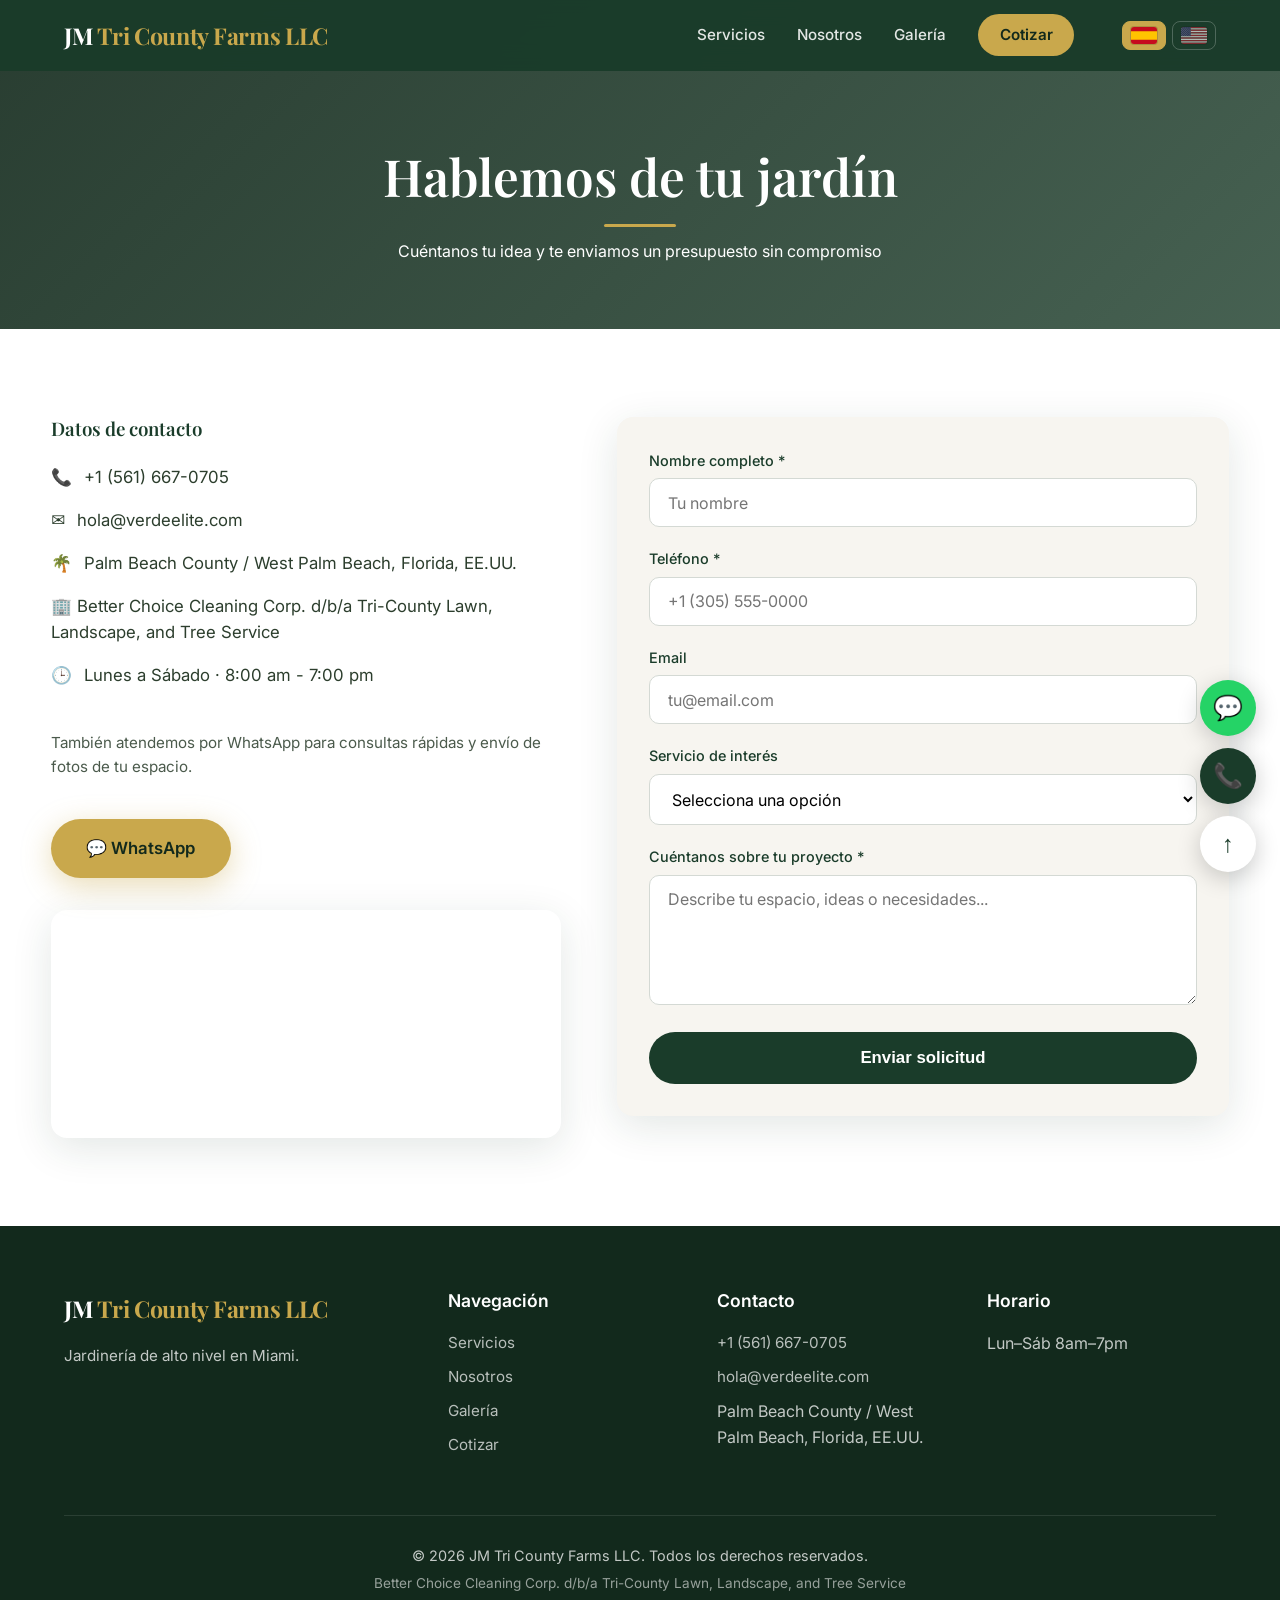
==== cotizar.html @ 2dfb14b4 "Comienzo" ====
<!DOCTYPE html>
<html lang="es">
<head>
  <meta charset="UTF-8">
  <meta name="viewport" content="width=device-width, initial-scale=1.0">
  <meta name="description" content="Solicita una cotización gratuita de jardinería en Miami con JM Tri County Farms LLC. Sin compromiso." data-i18n-content="desc.cotizar">
  <meta name="theme-color" content="#1a3c2a">
  <title data-i18n="title.cotizar">Cotizar | JM Tri County Farms LLC</title>
  <link rel="preconnect" href="https://fonts.googleapis.com">
  <link href="https://fonts.googleapis.com/css2?family=Playfair+Display:wght@500;600;700&family=Inter:wght@300;400;500;600&display=swap" rel="stylesheet">
  <link rel="stylesheet" href="css/main.css">
  <link rel="stylesheet" href="css/cotizar.css">
  <link rel="stylesheet" href="css/install.css">
  <link rel="manifest" href="manifest.json">
  <link rel="icon" href="icons/favicon.ico">
</head>
<body>
  <header>
    <a href="index.html" class="logo">JM <span>Tri County Farms LLC</span></a>
    <nav class="nav-desktop">
      <a href="servicios.html" data-i18n="nav.servicios">Servicios</a>
      <a href="nosotros.html" data-i18n="nav.nosotros">Nosotros</a>
      <a href="galeria.html" data-i18n="nav.galeria">Galería</a>
      <a href="cotizar.html" class="btn-nav active" data-i18n="nav.cotizar">Cotizar</a>
      <div class="lang-switcher">
        <button type="button" class="lang-btn active" data-lang="es" aria-pressed="true" aria-label="Español" title="Español"><img src="images/flags/es.svg" alt="" width="26" height="17"></button>
        <button type="button" class="lang-btn" data-lang="en" aria-pressed="false" aria-label="English" title="English"><img src="images/flags/us.svg" alt="" width="26" height="17"></button>
      </div>
    </nav>
    <button class="menu-toggle" aria-label="Menú" data-i18n-aria="ar.menu"><span></span><span></span><span></span></button>
  </header>
  <nav class="nav-mobile">
    <a href="servicios.html" data-i18n="nav.servicios">Servicios</a>
    <a href="nosotros.html" data-i18n="nav.nosotros">Nosotros</a>
    <a href="galeria.html" data-i18n="nav.galeria">Galería</a>
    <a href="cotizar.html" data-i18n="nav.cotizar">Cotizar</a>
    <div class="lang-switcher">
      <button type="button" class="lang-btn active" data-lang="es" aria-pressed="true" aria-label="Español" title="Español"><img src="images/flags/es.svg" alt="" width="26" height="17"></button>
      <button type="button" class="lang-btn" data-lang="en" aria-pressed="false" aria-label="English" title="English"><img src="images/flags/us.svg" alt="" width="26" height="17"></button>
    </div>
  </nav>
  <div class="overlay"></div>

  <section class="page-hero cotizar-hero">
    <div class="container">
      <h1 class="reveal" data-i18n="contacto.title">Hablemos de tu jardín</h1>
      <p class="reveal reveal-delay-1" data-i18n="contacto.subtitle">Cuéntanos tu idea y te enviamos un presupuesto sin compromiso</p>
    </div>
  </section>

  <section class="bg-white">
    <div class="container">
      <div class="contacto-grid">
        <div class="info-contacto reveal">
          <h3 style="margin-bottom:1.5rem;color:var(--forest)" data-i18n="contact.info">Datos de contacto</h3>
          <p>📞 <a href="tel:+15616670705">+1 (561) 667-0705</a></p>
          <p>✉️ <a href="mailto:hola@verdeelite.com">hola@verdeelite.com</a></p>
          <p>🌴 <span data-i18n="footer.area">Palm Beach County / West Palm Beach, Florida, EE.UU.</span></p>
          <p>🏢 Better Choice Cleaning Corp. d/b/a Tri-County Lawn, Landscape, and Tree Service</p>
          <p>🕒 <span data-i18n="contact.hours">Lunes a Sábado · 8:00 am - 7:00 pm</span></p>
          <br>
          <p style="opacity:0.85;font-size:0.95rem" data-i18n="contact.wa">También atendemos por WhatsApp para consultas rápidas y envío de fotos de tu espacio.</p>
          <a href="https://wa.me/15616670705" data-i18n-wa="wa.msg" class="btn-primary" style="margin-top:1.5rem;display:inline-flex" target="_blank" rel="noopener">💬 WhatsApp</a>
          <div style="margin-top:2rem;border-radius:var(--radius);overflow:hidden;box-shadow:var(--shadow)">
            <iframe title="Ubicación JM Tri County Farms LLC" data-i18n-title="ti.map" src="https://maps.google.com/maps?q=West+Palm+Beach,+FL&output=embed" width="100%" height="220" style="border:0" loading="lazy" allowfullscreen></iframe>
          </div>
        </div>
        <form id="cotizar-form" class="reveal reveal-delay-2">
          <div class="form-group">
            <label for="nombre" data-i18n="form.name">Nombre completo *</label>
            <input type="text" id="nombre" name="nombre" required placeholder="Tu nombre" data-i18n-placeholder="ph.name">
          </div>
          <div class="form-group">
            <label for="telefono" data-i18n="form.phone">Teléfono *</label>
            <input type="tel" id="telefono" name="telefono" required placeholder="+1 (305) 555-0000">
          </div>
          <div class="form-group">
            <label for="email">Email</label>
            <input type="email" id="email" name="email" placeholder="tu@email.com" data-i18n-placeholder="ph.email">
          </div>
          <div class="form-group">
            <label for="servicio" data-i18n="form.service">Servicio de interés</label>
            <select id="servicio" name="servicio">
              <option value="" data-i18n="opt.select">Selecciona una opción</option>
              <option value="diseno">Diseño de Jardines</option>
              <option value="mantenimiento">Mantenimiento</option>
              <option value="poda">Poda y Tala</option>
              <option value="riego">Sistemas de Riego</option>
              <option value="hardscape" data-i18n="opt.hardscape">Hardscape & Paisajismo</option>
              <option value="tropical" data-i18n="opt.tropical">Jardines Tropicales</option>
              <option value="otro" data-i18n="opt.other">Otro</option>
            </select>
          </div>
          <div class="form-group">
            <label for="mensaje" data-i18n="form.msg">Cuéntanos sobre tu proyecto *</label>
            <textarea id="mensaje" name="mensaje" required placeholder="Describe tu espacio, ideas o necesidades..." data-i18n-placeholder="ph.msg"></textarea>
          </div>
          <button type="submit" class="btn-submit" data-i18n="form.submit">Enviar solicitud</button>
        </form>
      </div>
    </div>
  </section>

    <footer>
    <div class="footer-grid">
      <div class="footer-brand">
        <a href="index.html" class="logo">JM <span>Tri County Farms LLC</span></a>
        <p data-i18n="footer.tagline.short">Jardinería de alto nivel en Miami.</p>
      </div>
      <div class="footer-col">
        <h4 data-i18n="footer.nav">Navegación</h4>
        <a href="servicios.html" data-i18n="nav.servicios">Servicios</a>
        <a href="nosotros.html" data-i18n="nav.nosotros">Nosotros</a>
        <a href="galeria.html" data-i18n="nav.galeria">Galería</a>
        <a href="cotizar.html" data-i18n="nav.cotizar">Cotizar</a>
      </div>
      <div class="footer-col">
        <h4 data-i18n="footer.contact">Contacto</h4>
        <a href="tel:+15616670705">+1 (561) 667-0705</a>
        <a href="mailto:hola@verdeelite.com">hola@verdeelite.com</a>
        <p class="footer-area" data-i18n="footer.area">Palm Beach County / West Palm Beach, Florida, EE.UU.</p>
      </div>
      <div class="footer-col">
        <h4 data-i18n="footer.hours">Horario</h4>
        <p data-i18n="footer.hours.short">Lun–Sáb 8am–7pm</p>
      </div>
    </div>
    <div class="footer-bottom"><p data-i18n="footer.rights">© 2026 JM Tri County Farms LLC. Todos los derechos reservados.</p><p class="footer-company">Better Choice Cleaning Corp. d/b/a Tri-County Lawn, Landscape, and Tree Service</p></div>
  </footer>

  <div class="floating-btns">
    <button class="float-btn float-install" aria-label="Instalar aplicación" data-i18n-aria="ar.install">📲 <span data-i18n="install">Instalar App</span></button>
    <a href="https://wa.me/15616670705" class="float-btn float-whatsapp" target="_blank" rel="noopener">💬</a>
    <a href="tel:+15616670705" class="float-btn float-call">📞</a>
    <button class="float-btn float-top" aria-label="Volver arriba" data-i18n-aria="ar.top">↑</button>
  </div>

  <script src="js/data.js"></script>
  <script src="js/i18n.js"></script>
  <script src="js/main.js"></script>
  <script src="js/install.js"></script>
  <script src="js/cotizar.js"></script>
  <script>if('serviceWorker' in navigator)navigator.serviceWorker.register('/sw.js').catch(()=>{});</script>
</body>
</html>
---- css/main.css ----
/* ========================================
   JM TRI COUNTY FARMS LLC - Main Stylesheet
   Modern, elegant, dynamic gardening site
   ======================================== */

:root {
  --forest: #1a3c2a;
  --forest-dark: #12291c;
  --sage: #8fbc8f;
  --sage-light: #b8d4b8;
  --cream: #f7f5f0;
  --gold: #c9a84c;
  --gold-light: #e0c878;
  --white: #ffffff;
  --text: #2c3e2d;
  --text-muted: #5a6b5b;
  --shadow: 0 10px 40px rgba(26, 60, 42, 0.12);
  --shadow-lg: 0 20px 60px rgba(26, 60, 42, 0.18);
  --radius: 16px;
  --radius-sm: 10px;
  --transition: all 0.4s cubic-bezier(0.25, 0.46, 0.45, 0.94);
  --transition-fast: all 0.25s ease;
}

*, *::before, *::after {
  box-sizing: border-box;
  margin: 0;
  padding: 0;
}

html {
  scroll-behavior: smooth;
  font-size: 16px;
}

body {
  font-family: 'Inter', system-ui, -apple-system, sans-serif;
  color: var(--text);
  background: var(--cream);
  line-height: 1.6;
  overflow-x: hidden;
}

img {
  max-width: 100%;
  height: auto;
  display: block;
}

a {
  text-decoration: none;
  color: inherit;
  transition: var(--transition-fast);
}

ul { list-style: none; }

.container {
  width: min(1200px, 92%);
  margin-inline: auto;
}

/* ========== TYPOGRAPHY ========== */
h1, h2, h3, h4 {
  font-family: 'Playfair Display', Georgia, serif;
  font-weight: 600;
  line-height: 1.25;
  color: var(--forest);
}

.section-title {
  text-align: center;
  margin-bottom: 3.5rem;
}

.section-title h2 {
  font-size: clamp(2rem, 4vw, 2.8rem);
  margin-bottom: 0.75rem;
  position: relative;
  display: inline-block;
}

.section-title h2::after {
  content: '';
  position: absolute;
  bottom: -8px;
  left: 50%;
  transform: translateX(-50%);
  width: 60px;
  height: 3px;
  background: linear-gradient(90deg, var(--sage), var(--gold));
  border-radius: 2px;
}

.section-title p {
  color: var(--text-muted);
  font-size: 1.1rem;
  max-width: 560px;
  margin: 1.2rem auto 0;
}

/* ========== HEADER ========== */
header {
  position: fixed;
  top: 0;
  left: 0;
  right: 0;
  z-index: 1000;
  background: rgba(26, 60, 42, 0.95);
  backdrop-filter: blur(12px);
  -webkit-backdrop-filter: blur(12px);
  padding: 0.9rem 5%;
  display: flex;
  align-items: center;
  justify-content: space-between;
  transition: var(--transition);
}

header.scrolled {
  background: rgba(18, 41, 28, 0.98);
  box-shadow: 0 4px 24px rgba(0, 0, 0, 0.2);
  padding: 0.7rem 5%;
}

.logo {
  font-family: 'Playfair Display', serif;
  font-size: clamp(1.05rem, 3.8vw, 1.45rem);
  font-weight: 700;
  color: var(--white);
  letter-spacing: -0.3px;
  white-space: nowrap;
}

.logo span {
  color: var(--gold);
}

.nav-desktop {
  display: flex;
  align-items: center;
  gap: 2rem;
}

.nav-desktop a {
  color: rgba(255, 255, 255, 0.88);
  font-weight: 500;
  font-size: 0.95rem;
  position: relative;
  padding: 0.3rem 0;
}

.nav-desktop a::after {
  content: '';
  position: absolute;
  bottom: 0;
  left: 0;
  width: 0;
  height: 2px;
  background: var(--gold);
  transition: width 0.3s ease;
}

.nav-desktop a:hover::after,
.nav-desktop a.active::after {
  width: 100%;
}

.nav-desktop a:hover,
.nav-desktop a.active {
  color: var(--white);
}

.btn-nav {
  background: var(--gold) !important;
  color: var(--forest-dark) !important;
  padding: 0.55rem 1.35rem !important;
  border-radius: 50px !important;
  font-weight: 600 !important;
}

.btn-nav::after { display: none !important; }

.btn-nav:hover {
  background: var(--gold-light) !important;
  transform: translateY(-2px);
  box-shadow: 0 6px 20px rgba(201, 168, 76, 0.35);
}

.lang-switcher {
  display: flex;
  gap: 0.35rem;
  margin-left: 1rem;
}

.lang-btn {
  background: transparent;
  border: 1.5px solid rgba(255, 255, 255, 0.35);
  color: rgba(255, 255, 255, 0.8);
  padding: 0.3rem 0.5rem;
  border-radius: 8px;
  display: inline-flex;
  align-items: center;
  justify-content: center;
  cursor: pointer;
  opacity: 0.65;
  transition: var(--transition-fast);
}

.lang-btn img {
  display: block;
  width: 26px;
  height: 17px;
  border-radius: 3px;
  object-fit: cover;
  box-shadow: 0 0 0 1px rgba(0, 0, 0, 0.15);
}

.lang-btn:hover,
.lang-btn.active {
  background: var(--gold);
  border-color: var(--gold);
  opacity: 1;
}

.menu-toggle {
  display: none;
  flex-direction: column;
  gap: 5px;
  background: none;
  border: none;
  cursor: pointer;
  padding: 0.4rem;
  z-index: 1001;
}

.menu-toggle span {
  display: block;
  width: 26px;
  height: 2.5px;
  background: var(--white);
  border-radius: 2px;
  transition: var(--transition-fast);
}

.menu-toggle.active span:nth-child(1) {
  transform: translateY(7.5px) rotate(45deg);
}
.menu-toggle.active span:nth-child(2) {
  opacity: 0;
}
.menu-toggle.active span:nth-child(3) {
  transform: translateY(-7.5px) rotate(-45deg);
}

.nav-mobile {
  display: none;
  position: fixed;
  top: 0;
  right: -100%;
  width: min(320px, 85vw);
  height: 100vh;
  background: var(--forest-dark);
  padding: 5rem 2rem 2rem;
  flex-direction: column;
  gap: 1.5rem;
  transition: right 0.4s cubic-bezier(0.25, 0.46, 0.45, 0.94);
  z-index: 999;
  box-shadow: -10px 0 40px rgba(0, 0, 0, 0.3);
}

.nav-mobile.open {
  right: 0;
}

.nav-mobile a {
  color: var(--white);
  font-size: 1.15rem;
  font-weight: 500;
  padding: 0.5rem 0;
  border-bottom: 1px solid rgba(255, 255, 255, 0.1);
}

.nav-mobile .lang-switcher {
  margin: 1.5rem 0 0;
}

.overlay {
  display: none;
  position: fixed;
  inset: 0;
  background: rgba(0, 0, 0, 0.5);
  z-index: 998;
  opacity: 0;
  transition: opacity 0.3s;
}

.overlay.show {
  display: block;
  opacity: 1;
}

/* ========== HERO ========== */
.hero {
  min-height: 100vh;
  display: flex;
  align-items: center;
  justify-content: center;
  text-align: center;
  background:
    linear-gradient(135deg, rgba(18, 41, 28, 0.85) 0%, rgba(26, 60, 42, 0.7) 100%),
    url('https://images.unsplash.com/photo-1558904541-efa843a96f01?q=80&w=1920') center/cover no-repeat;
  color: var(--white);
  padding: 8rem 5% 5rem;
  position: relative;
  overflow: hidden;
}

.hero::before {
  content: '';
  position: absolute;
  inset: 0;
  background: radial-gradient(ellipse at 30% 70%, rgba(201, 168, 76, 0.15), transparent 50%);
  pointer-events: none;
}

.hero-content {
  position: relative;
  z-index: 2;
  max-width: 800px;
  animation: fadeUp 1s ease-out;
}

.hero h1 {
  font-size: clamp(2.6rem, 6vw, 4.2rem);
  color: var(--white);
  margin-bottom: 1.25rem;
  text-shadow: 0 4px 30px rgba(0, 0, 0, 0.3);
}

.hero p {
  font-size: clamp(1.05rem, 2vw, 1.25rem);
  opacity: 0.92;
  margin-bottom: 2.2rem;
  max-width: 560px;
  margin-inline: auto;
}

.btn-primary {
  display: inline-flex;
  align-items: center;
  gap: 0.5rem;
  background: var(--gold);
  color: var(--forest-dark);
  padding: 1rem 2.2rem;
  border-radius: 50px;
  font-weight: 600;
  font-size: 1.05rem;
  box-shadow: 0 8px 30px rgba(201, 168, 76, 0.4);
  transition: var(--transition);
}

.btn-primary:hover {
  background: var(--gold-light);
  transform: translateY(-3px);
  box-shadow: 0 12px 40px rgba(201, 168, 76, 0.5);
}

.btn-secondary {
  display: inline-flex;
  align-items: center;
  gap: 0.5rem;
  background: transparent;
  color: var(--white);
  padding: 1rem 2rem;
  border-radius: 50px;
  font-weight: 600;
  border: 2px solid rgba(255, 255, 255, 0.5);
  transition: var(--transition);
}

.btn-secondary:hover {
  background: rgba(255, 255, 255, 0.12);
  border-color: var(--white);
}

.hero-buttons {
  display: flex;
  flex-wrap: wrap;
  gap: 1rem;
  justify-content: center;
}

/* ========== SECTIONS ========== */
section {
  padding: 5.5rem 0;
}

.bg-white { background: var(--white); }
.bg-cream { background: var(--cream); }
.bg-forest {
  background: var(--forest);
  color: var(--white);
}
.bg-forest h2,
.bg-forest h3 { color: var(--white); }
.bg-forest .section-title p { color: rgba(255, 255, 255, 0.75); }

/* ========== SERVICIOS ========== */
.servicios-grid {
  display: grid;
  grid-template-columns: repeat(3, 1fr);
  gap: 1.75rem;
}

@media (max-width: 900px) {
  .servicios-grid { grid-template-columns: repeat(2, 1fr); }
}

@media (max-width: 600px) {
  .servicios-grid { grid-template-columns: 1fr; }
}

.servicio-card {
  background: #ceeeca;
  border-radius: 24px;
  padding: 2.5rem 2rem;
  text-align: center;
  box-shadow: 0 8px 24px rgba(26, 60, 42, 0.12);
  transition: var(--transition);
  border: 1px solid rgba(26, 60, 42, 0.12);
  position: relative;
  overflow: hidden;
}

.servicio-card::before {
  content: '';
  position: absolute;
  top: 0;
  left: 0;
  width: 100%;
  height: 4px;
  background: linear-gradient(90deg, var(--sage), var(--gold));
  transform: scaleX(0);
  transform-origin: left;
  transition: transform 0.4s ease;
}

.servicio-card:hover {
  transform: translateY(-10px);
  box-shadow: 0 16px 36px rgba(26, 60, 42, 0.22);
  border-color: rgba(26, 60, 42, 0.25);
}

.servicio-card p {
  color: var(--text);
}

.servicio-card:hover::before {
  transform: scaleX(1);
}

.servicio-icon {
  width: 70px;
  height: 70px;
  background: var(--forest);
  color: white;
  border-radius: 50%;
  display: flex;
  align-items: center;
  justify-content: center;
  font-size: 1.8rem;
  margin: 0 auto 1.5rem;
  transition: transform 0.4s ease;
}

.servicio-card:hover .servicio-icon {
  transform: scale(1.15) rotate(-5deg);
}

.servicio-card h3 {
  font-size: 1.25rem;
  margin-bottom: 0.7rem;
}

.servicio-card p {
  color: var(--text-muted);
  font-size: 0.95rem;
}

/* ========== ABOUT ========== */
.sobre-grid {
  display: grid;
  grid-template-columns: 1fr 1fr;
  gap: 4rem;
  align-items: center;
}

.sobre-img {
  border-radius: var(--radius);
  overflow: hidden;
  box-shadow: var(--shadow-lg);
  position: relative;
}

.sobre-img img {
  width: 100%;
  height: 420px;
  object-fit: cover;
  transition: transform 0.6s ease;
}

.sobre-img:hover img {
  transform: scale(1.05);
}

.sobre-stats {
  display: flex;
  gap: 2rem;
  margin-top: 2rem;
  flex-wrap: wrap;
}

.stat {
  text-align: center;
}

.stat strong {
  display: block;
  font-family: 'Playfair Display', serif;
  font-size: 2.2rem;
  color: var(--gold);
  line-height: 1;
}

.stat span {
  font-size: 0.9rem;
  color: var(--text-muted);
}

/* ========== GALERÍA ========== */
.galeria-grid {
  display: grid;
  grid-template-columns: repeat(auto-fit, minmax(280px, 1fr));
  gap: 1.25rem;
}

.galeria-item {
  border-radius: var(--radius);
  overflow: hidden;
  position: relative;
  aspect-ratio: 4/3;
  cursor: pointer;
  box-shadow: var(--shadow);
}

.galeria-item img {
  width: 100%;
  height: 100%;
  object-fit: cover;
  transition: transform 0.9s cubic-bezier(0.22, 0.61, 0.36, 1);
}

.galeria-item:hover img {
  transform: scale(1.07);
}

.galeria-item .overlay-info {
  position: absolute;
  inset: 0;
  background: linear-gradient(to top, rgba(18, 41, 28, 0.85), transparent 60%);
  display: flex;
  align-items: flex-end;
  padding: 1.5rem;
  opacity: 0;
  transition: opacity 0.4s ease;
}

.galeria-item:hover .overlay-info {
  opacity: 1;
}

.overlay-info span {
  color: var(--white);
  font-weight: 500;
}

/* ========== TESTIMONIOS ========== */
.testimonios-grid {
  display: grid;
  grid-template-columns: repeat(auto-fit, minmax(300px, 1fr));
  gap: 1.75rem;
}

.testimonio {
  background: var(--white);
  border-radius: var(--radius);
  padding: 2rem;
  box-shadow: var(--shadow);
  transition: var(--transition);
  border-left: 4px solid var(--sage);
}

.testimonio:hover {
  transform: translateY(-6px);
  box-shadow: var(--shadow-lg);
}

.testimonio p {
  font-style: italic;
  color: var(--text-muted);
  margin-bottom: 1.5rem;
  font-size: 1.02rem;
}

.cliente {
  display: flex;
  align-items: center;
  gap: 1rem;
}

.cliente img {
  width: 52px;
  height: 52px;
  border-radius: 50%;
  object-fit: cover;
  border: 2px solid var(--sage);
}

.cliente strong {
  display: block;
  font-size: 0.95rem;
  color: var(--forest);
}

.cliente span {
  font-size: 0.85rem;
  color: var(--text-muted);
}

/* ========== CONTACTO ========== */
.contacto-grid {
  display: grid;
  grid-template-columns: 1fr 1.2fr;
  gap: 3.5rem;
  align-items: start;
}

.info-contacto p {
  display: flex;
  align-items: center;
  gap: 0.75rem;
  margin-bottom: 1rem;
  font-size: 1.05rem;
}

.form-group {
  margin-bottom: 1.25rem;
}

.form-group label {
  display: block;
  font-weight: 500;
  margin-bottom: 0.4rem;
  font-size: 0.9rem;
  color: var(--forest);
}

.form-group input,
.form-group select,
.form-group textarea {
  width: 100%;
  padding: 0.85rem 1.1rem;
  border: 1.5px solid #d4d9d4;
  border-radius: var(--radius-sm);
  font-family: inherit;
  font-size: 1rem;
  background: var(--white);
  transition: var(--transition-fast);
}

.form-group input:focus,
.form-group select:focus,
.form-group textarea:focus {
  outline: none;
  border-color: var(--sage);
  box-shadow: 0 0 0 3px rgba(143, 188, 143, 0.25);
}

.form-group textarea {
  min-height: 130px;
  resize: vertical;
}

.btn-submit {
  width: 100%;
  background: var(--forest);
  color: var(--white);
  border: none;
  padding: 1rem;
  border-radius: 50px;
  font-size: 1.05rem;
  font-weight: 600;
  cursor: pointer;
  transition: var(--transition);
}

.btn-submit:hover {
  background: var(--forest-dark);
  transform: translateY(-2px);
  box-shadow: 0 8px 25px rgba(26, 60, 42, 0.3);
}

/* ========== FOOTER ========== */
footer {
  background: var(--forest-dark);
  color: rgba(255, 255, 255, 0.75);
  padding: 4rem 5% 2rem;
}

.footer-grid {
  display: grid;
  grid-template-columns: 1.5fr 1fr 1fr 1fr;
  gap: 2.5rem;
  margin-bottom: 3rem;
}

.footer-brand .logo {
  margin-bottom: 1rem;
  display: inline-block;
}

.footer-brand p {
  max-width: 280px;
  font-size: 0.95rem;
  line-height: 1.7;
}

.footer-col h4 {
  color: var(--white);
  font-size: 1.1rem;
  margin-bottom: 1.2rem;
  font-family: 'Inter', sans-serif;
  font-weight: 600;
}

.footer-col a {
  display: block;
  margin-bottom: 0.6rem;
  font-size: 0.95rem;
  color: rgba(255, 255, 255, 0.7);
}

.footer-col a:hover {
  color: var(--gold);
  padding-left: 4px;
}

.footer-bottom {
  border-top: 1px solid rgba(255, 255, 255, 0.1);
  padding-top: 1.75rem;
  text-align: center;
  font-size: 0.9rem;
}

.footer-bottom a {
  color: var(--sage);
}

/* ========== FLOATING BUTTONS ========== */
.floating-btns {
  position: fixed;
  bottom: 1.75rem;
  right: 1.5rem;
  z-index: 900;
  display: flex;
  flex-direction: column;
  gap: 0.75rem;
  align-items: flex-end;
}

.float-btn {
  width: 56px;
  height: 56px;
  border-radius: 50%;
  display: flex;
  align-items: center;
  justify-content: center;
  box-shadow: 0 6px 24px rgba(0, 0, 0, 0.2);
  transition: var(--transition);
  border: none;
  cursor: pointer;
  font-size: 1.5rem;
  text-decoration: none;
}

.float-btn:hover {
  transform: scale(1.12) translateY(-3px);
  box-shadow: 0 10px 32px rgba(0, 0, 0, 0.28);
}

.float-whatsapp {
  background: #25D366;
  color: white;
}

.float-call {
  background: var(--forest);
  color: white;
}

.float-install {
  background: var(--gold);
  color: var(--forest-dark);
  width: auto;
  padding: 0 1.2rem;
  border-radius: 50px;
  height: 48px;
  gap: 0.5rem;
  font-weight: 600;
  font-size: 0.9rem;
  display: none;
}

.float-install.show {
  display: flex;
}

.float-top {
  background: var(--white);
  color: var(--forest);
  opacity: 0;
  visibility: hidden;
  transform: translateY(20px);
  transition: var(--transition);
}

.float-top.visible {
  opacity: 1;
  visibility: visible;
  transform: translateY(0);
}

/* ========== ANIMATIONS ========== */
.page-enter { animation: none; } /* la entrada la gestiona el telón (ver TRANSICIONES) */

@keyframes pageFadeIn {
  from { opacity: 0; transform: translateY(18px); }
  to { opacity: 1; transform: translateY(0); }
}

@keyframes fadeUp {
  from { opacity: 0; transform: translateY(30px); }
  to { opacity: 1; transform: translateY(0); }
}

.reveal {
  opacity: 0;
  transform: var(--rv, translateY(28px));
  filter: blur(6px);
  transition: opacity 1.1s cubic-bezier(0.22, 0.61, 0.36, 1), transform 1.1s cubic-bezier(0.22, 0.61, 0.36, 1), filter 1.1s cubic-bezier(0.22, 0.61, 0.36, 1);
}

.reveal.visible {
  opacity: 1;
  transform: none;
  filter: none;
}

.reveal-delay-1 { transition-delay: 0.1s; }
.reveal-delay-2 { transition-delay: 0.2s; }
.reveal-delay-3 { transition-delay: 0.3s; }
.reveal-delay-4 { transition-delay: 0.4s; }

/* ========== RESPONSIVE ========== */
@media (max-width: 980px) {
  .sobre-grid,
  .contacto-grid {
    grid-template-columns: 1fr;
    gap: 2.5rem;
  }
  .footer-grid {
    grid-template-columns: 1fr 1fr;
  }
  .nav-desktop { display: none; }
  .menu-toggle { display: flex; }
  .nav-mobile { display: flex; }
}

@media (max-width: 600px) {
  .hero h1 { font-size: 2.4rem; }
  .footer-grid { grid-template-columns: 1fr; }
  .sobre-stats { justify-content: space-around; }
  .floating-btns { bottom: 1.2rem; right: 1rem; }
  .float-btn { width: 50px; height: 50px; }
}

@media (prefers-reduced-motion: reduce) {
  *, *::before, *::after {
    animation-duration: 0.01ms !important;
    transition-duration: 0.01ms !important;
  }
}

.footer-company {
  margin-top: 0.4rem;
  font-size: 0.85rem;
  opacity: 0.75;
}

/* ========== TRANSICIONES ENTRE PÁGINAS Y EFECTOS ========== */
.page-curtain {
  position: fixed;
  inset: 0;
  z-index: 9999;
  display: flex;
  align-items: center;
  justify-content: center;
  background: linear-gradient(135deg, #12291c, #1a3c2a);
  opacity: 0;
  visibility: hidden;
  pointer-events: none;
  transition: opacity 0.8s cubic-bezier(0.45, 0, 0.2, 1), visibility 0s linear 0.8s;
}
.page-curtain.cover {
  opacity: 1;
  visibility: visible;
  pointer-events: all;
  transition: opacity 0.55s cubic-bezier(0.45, 0, 0.2, 1), visibility 0s;
}
.curtain-logo {
  font-family: 'Playfair Display', serif;
  font-size: 2rem;
  letter-spacing: 0.04em;
  color: #fff;
  opacity: 0;
  transform: translateY(10px);
  transition: opacity 0.5s ease 0.1s, transform 0.5s ease 0.1s;
}
.curtain-logo span { color: var(--gold); }
.page-curtain.cover .curtain-logo { opacity: 1; transform: none; }

/* Entrada escalonada del hero de inicio */
.hero-content > * {
  animation: fadeUp 1s cubic-bezier(0.22, 0.61, 0.36, 1) both;
}
.hero-content > *:nth-child(1) { animation-delay: 0.45s; }
.hero-content > *:nth-child(2) { animation-delay: 0.65s; }
.hero-content > *:nth-child(3) { animation-delay: 0.85s; }

/* Línea dorada que se dibuja bajo el título de cada página */
.page-hero h1::after {
  content: '';
  display: block;
  width: 0;
  height: 3px;
  margin: 1rem auto 0;
  border-radius: 3px;
  background: var(--gold);
  transition: width 1s cubic-bezier(0.22, 0.61, 0.36, 1) 0.6s;
}
.page-hero h1.visible::after,
.page-hero h1:not(.reveal)::after { width: 72px; }

/* Efecto propio por página */
[data-page="index"] .servicio-card.reveal,
[data-page="servicios"] .servicio-card.reveal { --rv: translateY(50px) scale(0.96); }
[data-page="index"] .galeria-item.reveal,
[data-page="galeria"] .galeria-item.reveal { --rv: scale(0.92); }
[data-page="index"] .testimonio.reveal { --rv: translateY(30px) scale(0.97); }
[data-page="nosotros"] .valor-card.reveal { --rv: translateY(40px) scale(0.96); }
[data-page="index"] .sobre-img.reveal,
[data-page="nosotros"] .sobre-img.reveal,
[data-page="cotizar"] .info-contacto.reveal { --rv: translateX(-60px); }
[data-page="index"] .sobre-grid > div:last-child.reveal,
[data-page="nosotros"] .sobre-grid > div:last-child.reveal,
[data-page="cotizar"] #cotizar-form.reveal { --rv: translateX(60px); }

/* Las imágenes de la galería se asientan con un zoom suave al aparecer */
.galeria-item.reveal img { transform: scale(1.18); transition: transform 1.4s cubic-bezier(0.22, 0.61, 0.36, 1); }
.galeria-item.reveal.visible img { transform: scale(1); }

/* Banners de servicios: brillo al pasar el cursor e icono animado */
.servicio-card::after {
  content: '';
  position: absolute;
  top: 0;
  left: -130%;
  width: 60%;
  height: 100%;
  background: linear-gradient(100deg, transparent, rgba(255, 255, 255, 0.4), transparent);
  transform: skewX(-20deg);
  transition: left 0.9s ease;
  pointer-events: none;
}
.servicio-card:hover::after { left: 150%; }
.servicio-card:hover .servicio-icon { transform: scale(1.12) rotate(-6deg); }
.valor-icon { transition: transform 0.4s ease; }
.valor-card:hover .valor-icon { transform: translateY(-4px) scale(1.1); }
---- css/cotizar.css ----
.cotizar-hero {
  padding: 9rem 0 4rem;
  text-align: center;
  background: linear-gradient(135deg, rgba(18,41,28,0.9), rgba(26,60,42,0.8)),
    url('https://images.unsplash.com/photo-1598902108854-10e335adac99?q=80&w=1600') center/cover;
  color: #fff;
}
.cotizar-hero h1 { color: #fff; font-size: clamp(2.2rem, 5vw, 3.2rem); margin-bottom: 0.75rem; }
.cotizar-hero p { opacity: 0.9; max-width: 520px; margin: 0 auto; }
#cotizar-form {
  background: var(--cream);
  padding: 2rem;
  border-radius: var(--radius);
  box-shadow: var(--shadow);
}
---- css/install.css ----
/* Install button specific styles */
.float-install {
  animation: pulse-install 2.5s ease-in-out infinite;
}
@keyframes pulse-install {
  0%, 100% { box-shadow: 0 6px 24px rgba(201, 168, 76, 0.4); }
  50% { box-shadow: 0 6px 32px rgba(201, 168, 76, 0.7); }
}
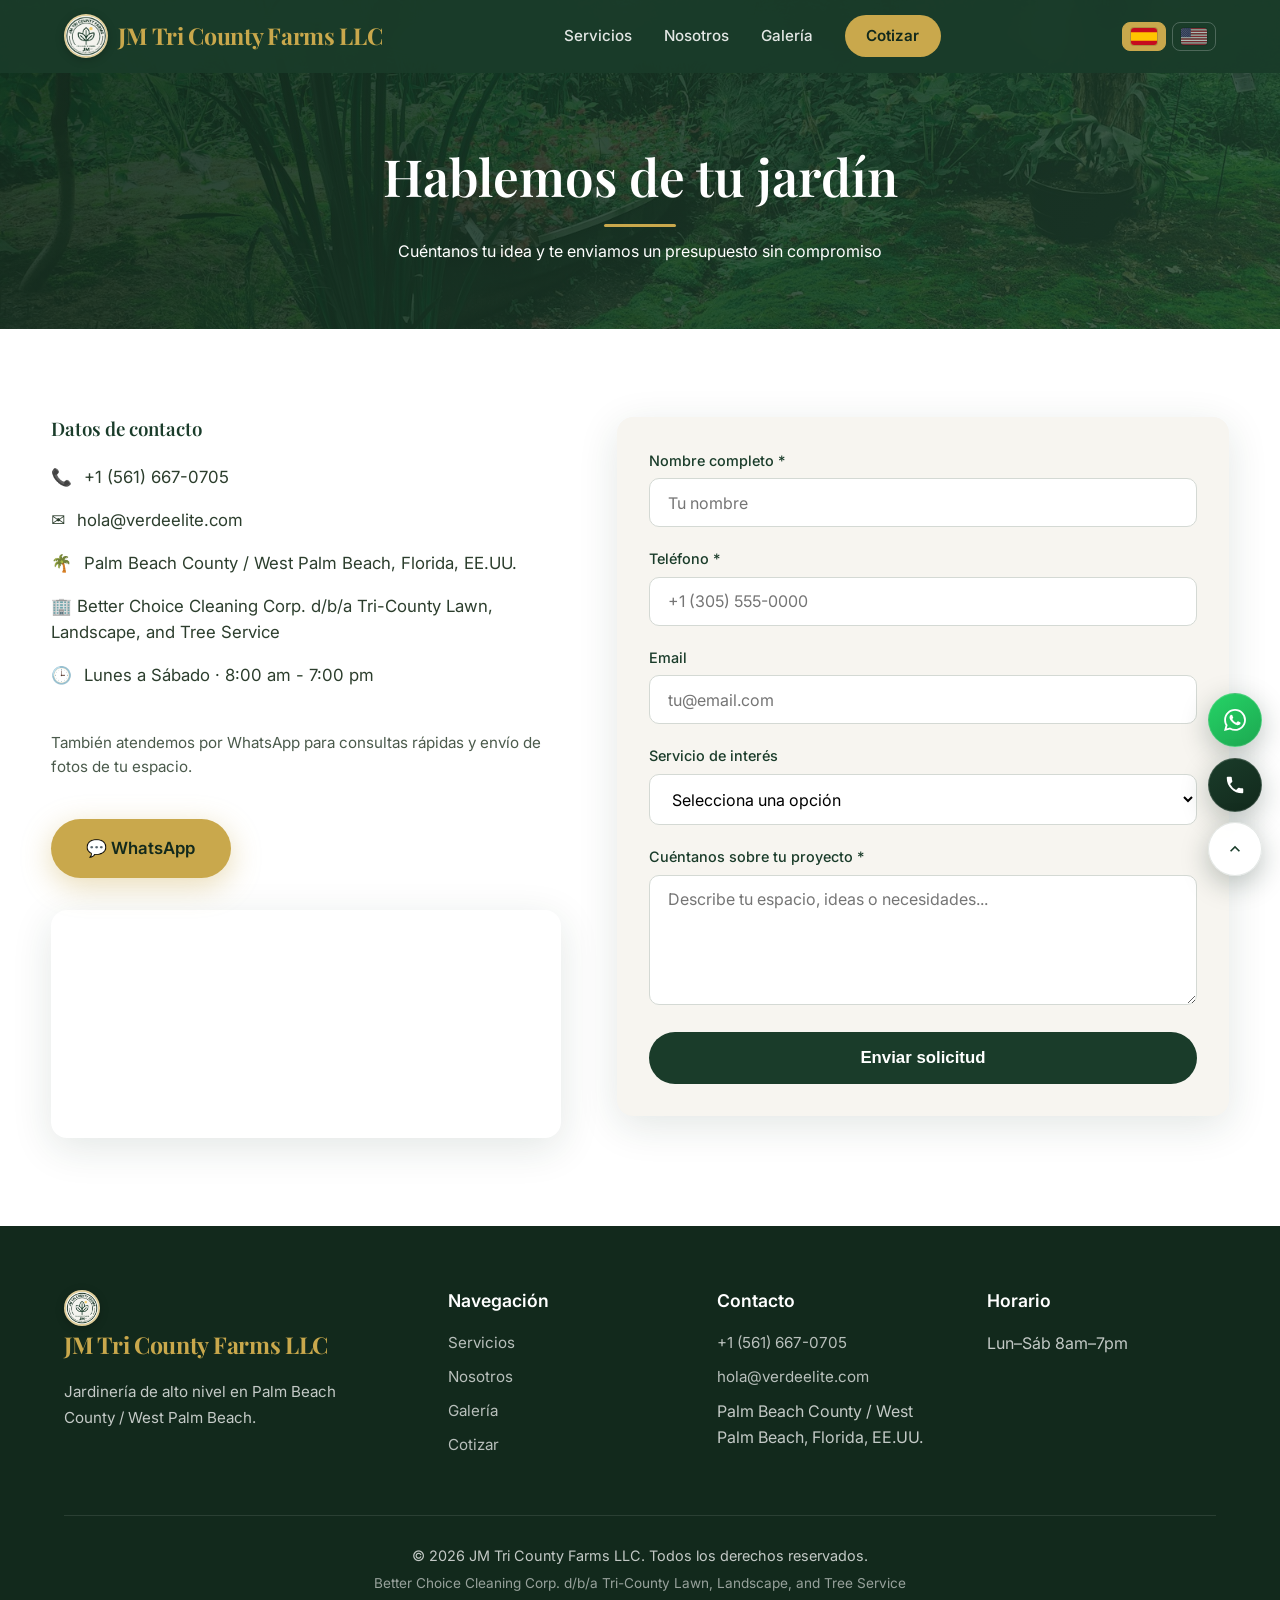
==== commit 1b6f0c17: "Nuevo" ====
--- a/cotizar.html
+++ b/cotizar.html
@@ -3,7 +3,7 @@
 <head>
   <meta charset="UTF-8">
   <meta name="viewport" content="width=device-width, initial-scale=1.0">
-  <meta name="description" content="Solicita una cotización gratuita de jardinería en Miami con JM Tri County Farms LLC. Sin compromiso." data-i18n-content="desc.cotizar">
+  <meta name="description" content="Solicita una cotización gratuita de jardinería en Palm Beach County / West Palm Beach con JM Tri County Farms LLC. Sin compromiso." data-i18n-content="desc.cotizar">
   <meta name="theme-color" content="#1a3c2a">
   <title data-i18n="title.cotizar">Cotizar | JM Tri County Farms LLC</title>
   <link rel="preconnect" href="https://fonts.googleapis.com">
@@ -15,29 +15,37 @@
   <link rel="icon" href="icons/favicon.ico">
 </head>
 <body>
-  <header>
-    <a href="index.html" class="logo">JM <span>Tri County Farms LLC</span></a>
+    <header>
+    <a href="index.html" class="logo">
+      <img src="images/logos/logo.png" alt="JM Tri County Farms" class="logo-img" width="44" height="44">
+      <span class="logo-text">JM <span>Tri County Farms LLC</span></span>
+    </a>
     <nav class="nav-desktop">
       <a href="servicios.html" data-i18n="nav.servicios">Servicios</a>
       <a href="nosotros.html" data-i18n="nav.nosotros">Nosotros</a>
       <a href="galeria.html" data-i18n="nav.galeria">Galería</a>
-      <a href="cotizar.html" class="btn-nav active" data-i18n="nav.cotizar">Cotizar</a>
+      <a href="cotizar.html" class="active btn-nav" data-i18n="nav.cotizar">Cotizar</a>
+    </nav>
+    <div class="header-actions">
       <div class="lang-switcher">
         <button type="button" class="lang-btn active" data-lang="es" aria-pressed="true" aria-label="Español" title="Español"><img src="images/flags/es.svg" alt="" width="26" height="17"></button>
         <button type="button" class="lang-btn" data-lang="en" aria-pressed="false" aria-label="English" title="English"><img src="images/flags/us.svg" alt="" width="26" height="17"></button>
       </div>
-    </nav>
-    <button class="menu-toggle" aria-label="Menú" data-i18n-aria="ar.menu"><span></span><span></span><span></span></button>
+      <button class="menu-toggle" aria-label="Menú" data-i18n-aria="ar.menu">
+        <span></span><span></span><span></span>
+      </button>
+    </div>
   </header>
+
   <nav class="nav-mobile">
+    <div class="lang-switcher">
+      <button type="button" class="lang-btn active" data-lang="es" aria-pressed="true" aria-label="Español" title="Español"><img src="images/flags/es.svg" alt="" width="26" height="17"></button>
+      <button type="button" class="lang-btn" data-lang="en" aria-pressed="false" aria-label="English" title="English"><img src="images/flags/us.svg" alt="" width="26" height="17"></button>
+    </div>
     <a href="servicios.html" data-i18n="nav.servicios">Servicios</a>
     <a href="nosotros.html" data-i18n="nav.nosotros">Nosotros</a>
     <a href="galeria.html" data-i18n="nav.galeria">Galería</a>
     <a href="cotizar.html" data-i18n="nav.cotizar">Cotizar</a>
-    <div class="lang-switcher">
-      <button type="button" class="lang-btn active" data-lang="es" aria-pressed="true" aria-label="Español" title="Español"><img src="images/flags/es.svg" alt="" width="26" height="17"></button>
-      <button type="button" class="lang-btn" data-lang="en" aria-pressed="false" aria-label="English" title="English"><img src="images/flags/us.svg" alt="" width="26" height="17"></button>
-    </div>
   </nav>
   <div class="overlay"></div>
 
@@ -104,8 +112,11 @@
     <footer>
     <div class="footer-grid">
       <div class="footer-brand">
-        <a href="index.html" class="logo">JM <span>Tri County Farms LLC</span></a>
-        <p data-i18n="footer.tagline.short">Jardinería de alto nivel en Miami.</p>
+        <a href="index.html" class="logo">
+          <img src="images/logos/logo.png" alt="JM Tri County Farms" class="logo-img logo-img--sm" width="36" height="36">
+          <span class="logo-text">JM <span>Tri County Farms LLC</span></span>
+        </a>
+        <p data-i18n="footer.tagline.short">Jardinería de alto nivel en Palm Beach County / West Palm Beach.</p>
       </div>
       <div class="footer-col">
         <h4 data-i18n="footer.nav">Navegación</h4>
@@ -128,11 +139,28 @@
     <div class="footer-bottom"><p data-i18n="footer.rights">© 2026 JM Tri County Farms LLC. Todos los derechos reservados.</p><p class="footer-company">Better Choice Cleaning Corp. d/b/a Tri-County Lawn, Landscape, and Tree Service</p></div>
   </footer>
 
-  <div class="floating-btns">
-    <button class="float-btn float-install" aria-label="Instalar aplicación" data-i18n-aria="ar.install">📲 <span data-i18n="install">Instalar App</span></button>
-    <a href="https://wa.me/15616670705" class="float-btn float-whatsapp" target="_blank" rel="noopener">💬</a>
-    <a href="tel:+15616670705" class="float-btn float-call">📞</a>
-    <button class="float-btn float-top" aria-label="Volver arriba" data-i18n-aria="ar.top">↑</button>
+    <div class="floating-btns">
+    <button type="button" class="float-btn float-install" aria-label="Instalar aplicación" data-i18n-aria="ar.install"><svg class="float-icon" viewBox="0 0 24 24" width="18" height="18" aria-hidden="true"><path fill="currentColor" d="M19 9h-4V3H9v6H5l7 7 7-7zM5 18v2h14v-2H5z"/></svg><span data-i18n="install">Instalar App</span></button>
+    <a href="https://wa.me/15616670705" class="float-btn float-whatsapp" target="_blank" rel="noopener" aria-label="WhatsApp"><svg class="float-icon" viewBox="0 0 24 24" width="22" height="22" aria-hidden="true"><path fill="currentColor" d="M17.472 14.382c-.297-.149-1.758-.867-2.03-.967-.273-.099-.471-.148-.67.15-.197.297-.767.966-.94 1.164-.173.199-.347.223-.644.075-.297-.15-1.255-.463-2.39-1.475-.883-.788-1.48-1.761-1.653-2.059-.173-.297-.018-.458.13-.606.134-.133.298-.347.446-.52.149-.174.198-.298.298-.497.099-.198.05-.371-.025-.52-.075-.149-.669-1.612-.916-2.207-.242-.579-.487-.5-.669-.51-.173-.008-.371-.01-.57-.01-.198 0-.52.074-.792.372-.272.297-1.04 1.016-1.04 2.479 0 1.462 1.065 2.875 1.213 3.074.149.198 2.096 3.2 5.077 4.487.709.306 1.262.489 1.694.625.712.227 1.36.195 1.871.118.571-.085 1.758-.719 2.006-1.413.248-.694.248-1.289.173-1.413-.074-.124-.272-.198-.57-.347m-5.421 7.403h-.004a9.87 9.87 0 01-5.031-1.378l-.361-.214-3.741.982.998-3.648-.235-.374a9.86 9.86 0 01-1.51-5.26c.001-5.45 4.436-9.884 9.888-9.884 2.64 0 5.122 1.03 6.988 2.898a9.825 9.825 0 012.893 6.994c-.003 5.45-4.435 9.884-9.885 9.884m8.413-18.297A11.815 11.815 0 0012.05 0C5.495 0 .16 5.335.157 11.892c0 2.096.547 4.142 1.588 5.945L.057 24l6.305-1.654a11.882 11.882 0 005.683 1.448h.005c6.554 0 11.89-5.335 11.893-11.893a11.821 11.821 0 00-3.48-8.413z"/></svg></a>
+    <a href="tel:+15616670705" class="float-btn float-call" aria-label="Llamar" data-i18n-aria="ar.call"><svg class="float-icon" viewBox="0 0 24 24" width="22" height="22" aria-hidden="true"><path fill="currentColor" d="M6.62 10.79a15.15 15.15 0 006.59 6.59l2.2-2.2a1 1 0 011.01-.24c1.12.37 2.33.57 3.58.57a1 1 0 011 1V20a1 1 0 01-1 1C10.4 21 3 13.6 3 4a1 1 0 011-1h3.5a1 1 0 011 1c0 1.25.2 2.46.57 3.58a1 1 0 01-.25 1.02l-2.2 2.19z"/></svg></a>
+    <button type="button" class="float-btn float-top" aria-label="Volver arriba" data-i18n-aria="ar.top"><svg class="float-icon" viewBox="0 0 24 24" width="20" height="20" aria-hidden="true"><path fill="currentColor" d="M7.41 15.41L12 10.83l4.59 4.58L18 14l-6-6-6 6z"/></svg></button>
+  </div>
+
+  <div class="install-modal" id="installModal" hidden aria-hidden="true">
+    <div class="install-modal__backdrop" data-close-install></div>
+    <div class="install-modal__panel" role="dialog" aria-modal="true" aria-labelledby="installTitle">
+      <button type="button" class="install-modal__close" data-close-install aria-label="Cerrar">×</button>
+      <div class="install-modal__icon"><svg class="float-icon" viewBox="0 0 24 24" width="18" height="18" aria-hidden="true"><path fill="currentColor" d="M19 9h-4V3H9v6H5l7 7 7-7zM5 18v2h14v-2H5z"/></svg></div>
+      <h3 id="installTitle" data-i18n="install.modal.title">Instalar JM Tri County</h3>
+      <p class="install-modal__lead" data-i18n="install.modal.lead">Añade la app a tu pantalla de inicio para acceso rápido y experiencia offline.</p>
+      <ol class="install-modal__steps" id="installSteps">
+        <li data-i18n="install.modal.s1">Abre el menú del navegador (⋮ o Compartir).</li>
+        <li data-i18n="install.modal.s2">Elige «Añadir a pantalla de inicio» o «Instalar aplicación».</li>
+        <li data-i18n="install.modal.s3">Confirma e inicia la app desde el icono.</li>
+      </ol>
+      <button type="button" class="btn-primary install-modal__cta" id="installPromptBtn" data-i18n="install.modal.cta">Instalar ahora</button>
+      <button type="button" class="install-modal__dismiss" data-close-install data-i18n="install.modal.close">Cerrar</button>
+    </div>
   </div>
 
   <script src="js/data.js"></script>
--- a/css/main.css
+++ b/css/main.css
@@ -129,10 +129,41 @@
   color: var(--white);
   letter-spacing: -0.3px;
   white-space: nowrap;
-}
-
-.logo span {
+  display: inline-flex;
+  align-items: center;
+  gap: 0.65rem;
+  text-decoration: none;
+}
+
+.logo-img {
+  width: 44px;
+  height: 44px;
+  border-radius: 50%;
+  object-fit: cover;
+  flex-shrink: 0;
+  background: #fff;
+  border: 2px solid rgba(201, 168, 76, 0.55);
+  box-shadow: 0 2px 10px rgba(0, 0, 0, 0.2);
+}
+
+.logo-img--sm {
+  width: 36px;
+  height: 36px;
+}
+
+.logo-text {
+  display: inline-block;
+  line-height: 1.15;
+}
+
+.logo span,
+.logo-text span {
   color: var(--gold);
+}
+
+.footer-brand .logo {
+  margin-bottom: 1rem;
+  color: var(--white);
 }
 
 .nav-desktop {
@@ -189,7 +220,17 @@
 .lang-switcher {
   display: flex;
   gap: 0.35rem;
-  margin-left: 1rem;
+  margin-left: 0;
+}
+
+.header-actions {
+  display: flex;
+  align-items: center;
+  gap: 0.65rem;
+}
+
+.header-actions .lang-switcher {
+  margin-left: 0;
 }
 
 .lang-btn {
@@ -281,7 +322,10 @@
 }
 
 .nav-mobile .lang-switcher {
-  margin: 1.5rem 0 0;
+  margin: 0 0 1rem;
+  padding-bottom: 1rem;
+  border-bottom: 1px solid rgba(255, 255, 255, 0.15);
+  justify-content: flex-start;
 }
 
 .overlay {
@@ -308,7 +352,7 @@
   text-align: center;
   background:
     linear-gradient(135deg, rgba(18, 41, 28, 0.85) 0%, rgba(26, 60, 42, 0.7) 100%),
-    url('https://images.unsplash.com/photo-1558904541-efa843a96f01?q=80&w=1920') center/cover no-repeat;
+    url('../images/backgrounds/hero-full.jpg') center/cover no-repeat;
   color: var(--white);
   padding: 8rem 5% 5rem;
   position: relative;
@@ -766,72 +810,89 @@
   color: var(--sage);
 }
 
-/* ========== FLOATING BUTTONS ========== */
+/* ========== FLOATING BUTTONS (premium) ========== */
 .floating-btns {
   position: fixed;
-  bottom: 1.75rem;
-  right: 1.5rem;
+  bottom: 1.5rem;
+  right: 1.15rem;
   z-index: 900;
   display: flex;
   flex-direction: column;
-  gap: 0.75rem;
+  gap: 0.65rem;
   align-items: flex-end;
 }
 
 .float-btn {
-  width: 56px;
-  height: 56px;
+  width: 54px;
+  height: 54px;
   border-radius: 50%;
-  display: flex;
+  display: inline-flex;
   align-items: center;
   justify-content: center;
-  box-shadow: 0 6px 24px rgba(0, 0, 0, 0.2);
-  transition: var(--transition);
-  border: none;
+  box-shadow: 0 8px 28px rgba(18, 41, 28, 0.28);
+  transition: transform 0.3s ease, box-shadow 0.3s ease, background 0.3s ease;
+  border: 1.5px solid rgba(255, 255, 255, 0.18);
   cursor: pointer;
-  font-size: 1.5rem;
   text-decoration: none;
-}
-
-.float-btn:hover {
-  transform: scale(1.12) translateY(-3px);
-  box-shadow: 0 10px 32px rgba(0, 0, 0, 0.28);
+  color: #fff;
+  backdrop-filter: blur(8px);
+  -webkit-backdrop-filter: blur(8px);
+}
+
+.float-btn:hover,
+.float-btn:focus-visible {
+  transform: translateY(-4px) scale(1.06);
+  box-shadow: 0 14px 36px rgba(18, 41, 28, 0.35);
+  outline: none;
+}
+
+.float-btn:active {
+  transform: scale(0.96);
+}
+
+.float-icon {
+  display: block;
+  flex-shrink: 0;
 }
 
 .float-whatsapp {
-  background: #25D366;
-  color: white;
+  background: linear-gradient(145deg, #25D366 0%, #1da851 100%);
+  color: #fff;
 }
 
 .float-call {
-  background: var(--forest);
-  color: white;
+  background: linear-gradient(145deg, #1a3c2a 0%, #12291c 100%);
+  color: #fff;
 }
 
 .float-install {
-  background: var(--gold);
-  color: var(--forest-dark);
+  background: linear-gradient(145deg, #d4b45a 0%, #c9a84c 100%);
+  color: #12291c;
   width: auto;
-  padding: 0 1.2rem;
+  min-width: 54px;
+  padding: 0 1.15rem;
   border-radius: 50px;
   height: 48px;
-  gap: 0.5rem;
-  font-weight: 600;
-  font-size: 0.9rem;
+  gap: 0.45rem;
+  font-weight: 650;
+  font-size: 0.82rem;
+  letter-spacing: 0.02em;
   display: none;
+  border-color: rgba(18, 41, 28, 0.12);
 }
 
 .float-install.show {
-  display: flex;
+  display: inline-flex;
 }
 
 .float-top {
-  background: var(--white);
+  background: rgba(255, 255, 255, 0.95);
   color: var(--forest);
+  border-color: rgba(26, 60, 42, 0.12);
   opacity: 0;
   visibility: hidden;
-  transform: translateY(20px);
-  transition: var(--transition);
+  transform: translateY(16px);
+  transition: opacity 0.35s ease, visibility 0.35s ease, transform 0.35s ease, box-shadow 0.3s ease;
 }
 
 .float-top.visible {
@@ -840,6 +901,122 @@
   transform: translateY(0);
 }
 
+/* Install modal */
+.install-modal {
+  position: fixed;
+  inset: 0;
+  z-index: 10050;
+  display: flex;
+  align-items: flex-end;
+  justify-content: center;
+  padding: 1rem;
+}
+.install-modal[hidden] { display: none !important; }
+.install-modal__backdrop {
+  position: absolute;
+  inset: 0;
+  background: rgba(12, 24, 18, 0.55);
+  backdrop-filter: blur(4px);
+}
+.install-modal__panel {
+  position: relative;
+  width: min(420px, 100%);
+  background: #fff;
+  border-radius: 20px 20px 16px 16px;
+  padding: 1.75rem 1.5rem 1.5rem;
+  box-shadow: 0 -8px 40px rgba(0, 0, 0, 0.2);
+  animation: installSheet 0.4s cubic-bezier(0.22, 0.61, 0.36, 1);
+}
+@keyframes installSheet {
+  from { transform: translateY(40px); opacity: 0; }
+  to { transform: translateY(0); opacity: 1; }
+}
+.install-modal__close {
+  position: absolute;
+  top: 0.75rem;
+  right: 0.9rem;
+  border: none;
+  background: transparent;
+  font-size: 1.5rem;
+  line-height: 1;
+  color: var(--text-muted);
+  cursor: pointer;
+  padding: 0.25rem;
+}
+.install-modal__icon {
+  width: 52px;
+  height: 52px;
+  border-radius: 14px;
+  background: linear-gradient(145deg, #d4b45a, #c9a84c);
+  color: #12291c;
+  display: flex;
+  align-items: center;
+  justify-content: center;
+  margin-bottom: 1rem;
+}
+.install-modal__panel h3 {
+  font-size: 1.25rem;
+  margin-bottom: 0.5rem;
+  color: var(--forest);
+}
+.install-modal__lead {
+  color: var(--text-muted);
+  font-size: 0.95rem;
+  margin-bottom: 1rem;
+  line-height: 1.55;
+}
+.install-modal__steps {
+  margin: 0 0 1.25rem 1.15rem;
+  color: var(--text);
+  font-size: 0.92rem;
+  line-height: 1.65;
+}
+.install-modal__steps li { margin-bottom: 0.35rem; }
+.install-modal__cta {
+  width: 100%;
+  justify-content: center;
+  margin-bottom: 0.65rem;
+}
+.install-modal__dismiss {
+  width: 100%;
+  border: none;
+  background: transparent;
+  color: var(--text-muted);
+  font-size: 0.9rem;
+  padding: 0.65rem;
+  cursor: pointer;
+  font-weight: 500;
+}
+
+@media (min-width: 981px) {
+  .float-install,
+  .float-install.show {
+    display: none !important;
+  }
+  .install-modal {
+    align-items: center;
+  }
+  .install-modal__panel {
+    border-radius: 16px;
+  }
+}
+
+@media (max-width: 600px) {
+  .floating-btns {
+    bottom: max(1rem, env(safe-area-inset-bottom));
+    right: 0.85rem;
+  }
+  .float-btn {
+    width: 50px;
+    height: 50px;
+  }
+  .float-install {
+    height: 44px;
+    font-size: 0.78rem;
+    padding: 0 0.95rem;
+  }
+}
+
 /* ========== ANIMATIONS ========== */
 .page-enter { animation: none; } /* la entrada la gestiona el telón (ver TRANSICIONES) */
 
@@ -855,9 +1032,9 @@
 
 .reveal {
   opacity: 0;
-  transform: var(--rv, translateY(28px));
-  filter: blur(6px);
-  transition: opacity 1.1s cubic-bezier(0.22, 0.61, 0.36, 1), transform 1.1s cubic-bezier(0.22, 0.61, 0.36, 1), filter 1.1s cubic-bezier(0.22, 0.61, 0.36, 1);
+  transform: var(--rv, translateY(32px));
+  filter: blur(8px);
+  transition: opacity 1.45s cubic-bezier(0.22, 0.61, 0.36, 1), transform 1.45s cubic-bezier(0.22, 0.61, 0.36, 1), filter 1.45s cubic-bezier(0.22, 0.61, 0.36, 1);
 }
 
 .reveal.visible {
@@ -866,10 +1043,10 @@
   filter: none;
 }
 
-.reveal-delay-1 { transition-delay: 0.1s; }
-.reveal-delay-2 { transition-delay: 0.2s; }
-.reveal-delay-3 { transition-delay: 0.3s; }
-.reveal-delay-4 { transition-delay: 0.4s; }
+.reveal-delay-1 { transition-delay: 0.15s; }
+.reveal-delay-2 { transition-delay: 0.3s; }
+.reveal-delay-3 { transition-delay: 0.45s; }
+.reveal-delay-4 { transition-delay: 0.6s; }
 
 /* ========== RESPONSIVE ========== */
 @media (max-width: 980px) {
@@ -888,10 +1065,78 @@
 
 @media (max-width: 600px) {
   .hero h1 { font-size: 2.4rem; }
-  .footer-grid { grid-template-columns: 1fr; }
+  .footer-grid {
+    grid-template-columns: 1fr;
+    gap: 1.75rem;
+    text-align: center;
+  }
+  .footer-brand p {
+    max-width: 100%;
+    margin-left: auto;
+    margin-right: auto;
+  }
+  .footer-col a {
+    display: inline-block;
+    margin: 0.35rem 0.5rem 0.35rem 0;
+  }
+  .footer-col h4 {
+    margin-bottom: 0.75rem;
+  }
+  .footer-bottom {
+    padding-top: 1.25rem;
+    font-size: 0.85rem;
+  }
+  .footer-company {
+    margin-top: 0.5rem;
+    line-height: 1.45;
+    padding: 0 0.5rem;
+  }
+  footer {
+    padding: 2.5rem 5% 1.5rem;
+  }
   .sobre-stats { justify-content: space-around; }
   .floating-btns { bottom: 1.2rem; right: 1rem; }
   .float-btn { width: 50px; height: 50px; }
+  .header-actions .lang-btn {
+    padding: 0.25rem 0.4rem;
+  }
+  .header-actions .lang-btn img {
+    width: 22px;
+    height: 15px;
+  }
+  .logo {
+    gap: 0.5rem;
+    font-size: clamp(0.92rem, 3.4vw, 1.15rem);
+    max-width: calc(100vw - 8.5rem);
+  }
+  .logo-img {
+    width: 38px;
+    height: 38px;
+  }
+  .logo-text {
+    overflow: hidden;
+    text-overflow: ellipsis;
+  }
+  .hero {
+    padding: 7rem 5% 4rem;
+    min-height: 92vh;
+  }
+  .hero h1 {
+    font-size: clamp(2rem, 8vw, 2.6rem);
+  }
+  .hero-buttons {
+    flex-direction: column;
+    align-items: stretch;
+  }
+  .hero-buttons .btn-primary,
+  .hero-buttons .btn-secondary {
+    justify-content: center;
+    width: 100%;
+  }
+  .floating-btns {
+    bottom: max(1rem, env(safe-area-inset-bottom, 0px));
+    right: 0.85rem;
+  }
 }
 
 @media (prefers-reduced-motion: reduce) {
@@ -915,26 +1160,35 @@
   display: flex;
   align-items: center;
   justify-content: center;
-  background: linear-gradient(135deg, #12291c, #1a3c2a);
+  background:
+    radial-gradient(ellipse at 50% 40%, rgba(201, 168, 76, 0.18), transparent 55%),
+    linear-gradient(145deg, #0e1f16 0%, #1a3c2a 55%, #12291c 100%);
   opacity: 0;
   visibility: hidden;
   pointer-events: none;
-  transition: opacity 0.8s cubic-bezier(0.45, 0, 0.2, 1), visibility 0s linear 0.8s;
+  transition: opacity 1.15s cubic-bezier(0.45, 0, 0.2, 1), visibility 0s linear 1.15s;
 }
 .page-curtain.cover {
   opacity: 1;
   visibility: visible;
   pointer-events: all;
-  transition: opacity 0.55s cubic-bezier(0.45, 0, 0.2, 1), visibility 0s;
+  transition: opacity 0.95s cubic-bezier(0.45, 0, 0.2, 1), visibility 0s;
+}
+.page-curtain.cover .curtain-logo {
+  opacity: 1;
+  transform: translateY(0) scale(1);
 }
 .curtain-logo {
   font-family: 'Playfair Display', serif;
-  font-size: 2rem;
-  letter-spacing: 0.04em;
+  font-size: clamp(1.6rem, 5vw, 2.35rem);
+  letter-spacing: 0.06em;
   color: #fff;
   opacity: 0;
-  transform: translateY(10px);
-  transition: opacity 0.5s ease 0.1s, transform 0.5s ease 0.1s;
+  transform: translateY(18px) scale(0.96);
+  transition: opacity 0.9s cubic-bezier(0.22, 0.61, 0.36, 1) 0.25s,
+              transform 0.9s cubic-bezier(0.22, 0.61, 0.36, 1) 0.25s;
+  text-align: center;
+  padding: 0 1.5rem;
 }
 .curtain-logo span { color: var(--gold); }
 .page-curtain.cover .curtain-logo { opacity: 1; transform: none; }
@@ -996,3 +1250,13 @@
 .servicio-card:hover .servicio-icon { transform: scale(1.12) rotate(-6deg); }
 .valor-icon { transition: transform 0.4s ease; }
 .valor-card:hover .valor-icon { transform: translateY(-4px) scale(1.1); }
+
+
+/* ========== DESKTOP AESTHETIC TWEAKS ========== */
+@media (min-width: 981px) {
+  /* Hide PWA install CTA on desktop — cleaner premium UI */
+  .float-install,
+  .float-install.show {
+    display: none !important;
+  }
+}
--- a/css/cotizar.css
+++ b/css/cotizar.css
@@ -2,7 +2,7 @@
   padding: 9rem 0 4rem;
   text-align: center;
   background: linear-gradient(135deg, rgba(18,41,28,0.9), rgba(26,60,42,0.8)),
-    url('https://images.unsplash.com/photo-1598902108854-10e335adac99?q=80&w=1600') center/cover;
+    url('../images/backgrounds/garden-3.jpg') center/cover;
   color: #fff;
 }
 .cotizar-hero h1 { color: #fff; font-size: clamp(2.2rem, 5vw, 3.2rem); margin-bottom: 0.75rem; }
--- a/css/install.css
+++ b/css/install.css
@@ -1,8 +1,15 @@
-/* Install button specific styles */
-.float-install {
-  animation: pulse-install 2.5s ease-in-out infinite;
+/* Install button pulse — mobile */
+.float-install.show {
+  animation: pulse-install 2.8s ease-in-out infinite;
 }
 @keyframes pulse-install {
-  0%, 100% { box-shadow: 0 6px 24px rgba(201, 168, 76, 0.4); }
-  50% { box-shadow: 0 6px 32px rgba(201, 168, 76, 0.7); }
+  0%, 100% { box-shadow: 0 8px 28px rgba(201, 168, 76, 0.35); }
+  50% { box-shadow: 0 10px 36px rgba(201, 168, 76, 0.55); }
 }
+@media (min-width: 981px) {
+  .float-install,
+  .float-install.show {
+    display: none !important;
+    animation: none !important;
+  }
+}
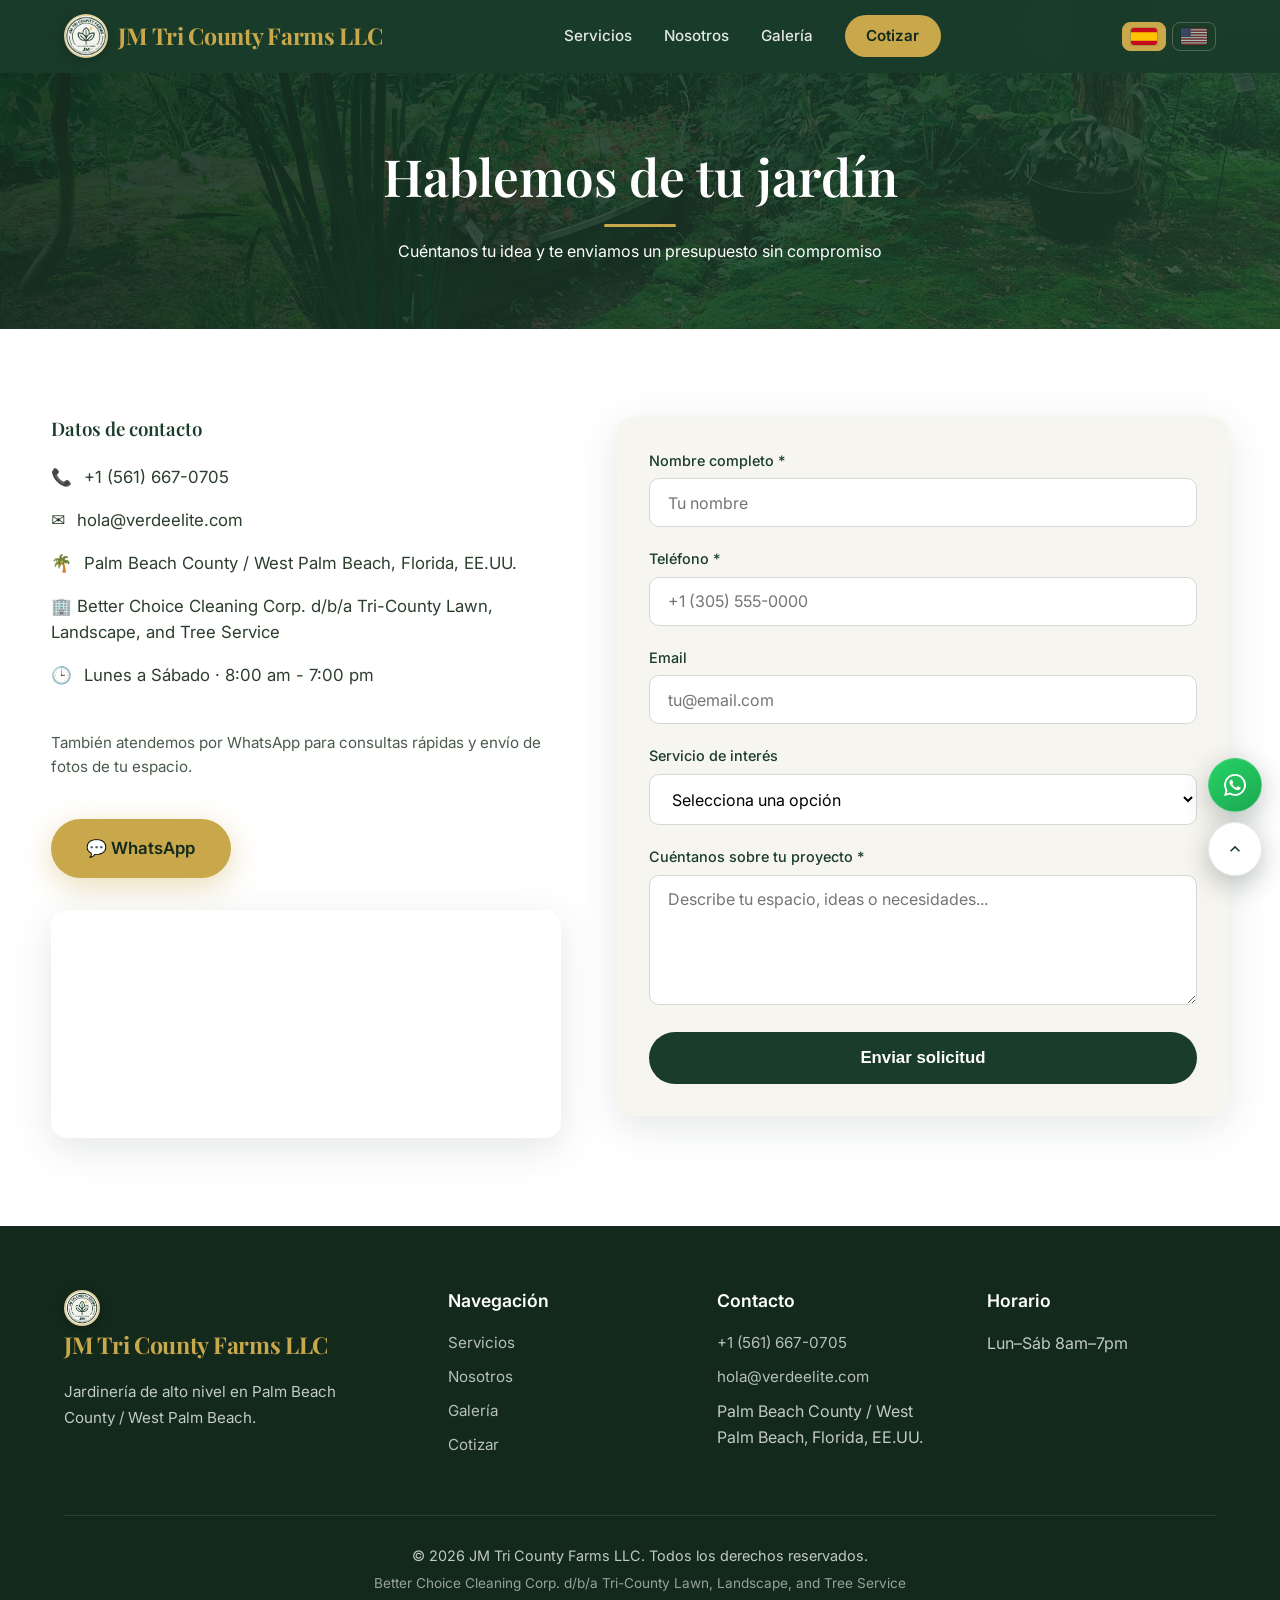
==== commit e82f7d89: "retyui" ====
--- a/cotizar.html
+++ b/cotizar.html
@@ -12,6 +12,10 @@
   <link rel="stylesheet" href="css/cotizar.css">
   <link rel="stylesheet" href="css/install.css">
   <link rel="manifest" href="manifest.json">
+  <link rel="apple-touch-icon" href="icons/icon-192.png">
+  <meta name="mobile-web-app-capable" content="yes">
+  <meta name="apple-mobile-web-app-capable" content="yes">
+  <meta name="apple-mobile-web-app-title" content="JM Tri County">
   <link rel="icon" href="icons/favicon.ico">
 </head>
 <body>
@@ -168,6 +172,6 @@
   <script src="js/main.js"></script>
   <script src="js/install.js"></script>
   <script src="js/cotizar.js"></script>
-  <script>if('serviceWorker' in navigator)navigator.serviceWorker.register('/sw.js').catch(()=>{});</script>
+  <script>if('serviceWorker' in navigator)navigator.serviceWorker.register('sw.js').catch(()=>{});</script>
 </body>
 </html>
--- a/css/main.css
+++ b/css/main.css
@@ -868,17 +868,24 @@
 .float-install {
   background: linear-gradient(145deg, #d4b45a 0%, #c9a84c 100%);
   color: #12291c;
-  width: auto;
-  min-width: 54px;
-  padding: 0 1.15rem;
-  border-radius: 50px;
-  height: 48px;
-  gap: 0.45rem;
-  font-weight: 650;
-  font-size: 0.82rem;
-  letter-spacing: 0.02em;
+  padding: 0;
   display: none;
-  border-color: rgba(18, 41, 28, 0.12);
+  border-color: rgba(255, 255, 255, 0.18);
+}
+
+/* Solo icono (mismo tamaño y forma que WhatsApp y Llamar); el texto queda para lectores de pantalla */
+.float-install span {
+  position: absolute;
+  width: 1px;
+  height: 1px;
+  overflow: hidden;
+  clip: rect(0 0 0 0);
+  white-space: nowrap;
+}
+
+.float-install .float-icon {
+  width: 22px;
+  height: 22px;
 }
 
 .float-install.show {
@@ -1009,11 +1016,6 @@
   .float-btn {
     width: 50px;
     height: 50px;
-  }
-  .float-install {
-    height: 44px;
-    font-size: 0.78rem;
-    padding: 0 0.95rem;
   }
 }
 
@@ -1260,3 +1262,19 @@
     display: none !important;
   }
 }
+
+
+/* Móvil: sin botón flotante de "volver arriba" */
+@media (max-width: 980px) {
+  .float-top,
+  .float-top.visible {
+    display: none !important;
+  }
+}
+
+/* Escritorio: sin botón flotante de "Llamar" */
+@media (min-width: 981px) {
+  .float-call {
+    display: none !important;
+  }
+}
--- a/css/install.css
+++ b/css/install.css
@@ -1,15 +1,8 @@
-/* Install button pulse — mobile */
-.float-install.show {
-  animation: pulse-install 2.8s ease-in-out infinite;
-}
-@keyframes pulse-install {
-  0%, 100% { box-shadow: 0 8px 28px rgba(201, 168, 76, 0.35); }
-  50% { box-shadow: 0 10px 36px rgba(201, 168, 76, 0.55); }
-}
+/* El botón de instalar hereda tamaño, forma y sombra de .float-btn (main.css).
+   Solo se muestra en móvil/tablet. */
 @media (min-width: 981px) {
   .float-install,
   .float-install.show {
     display: none !important;
-    animation: none !important;
   }
 }
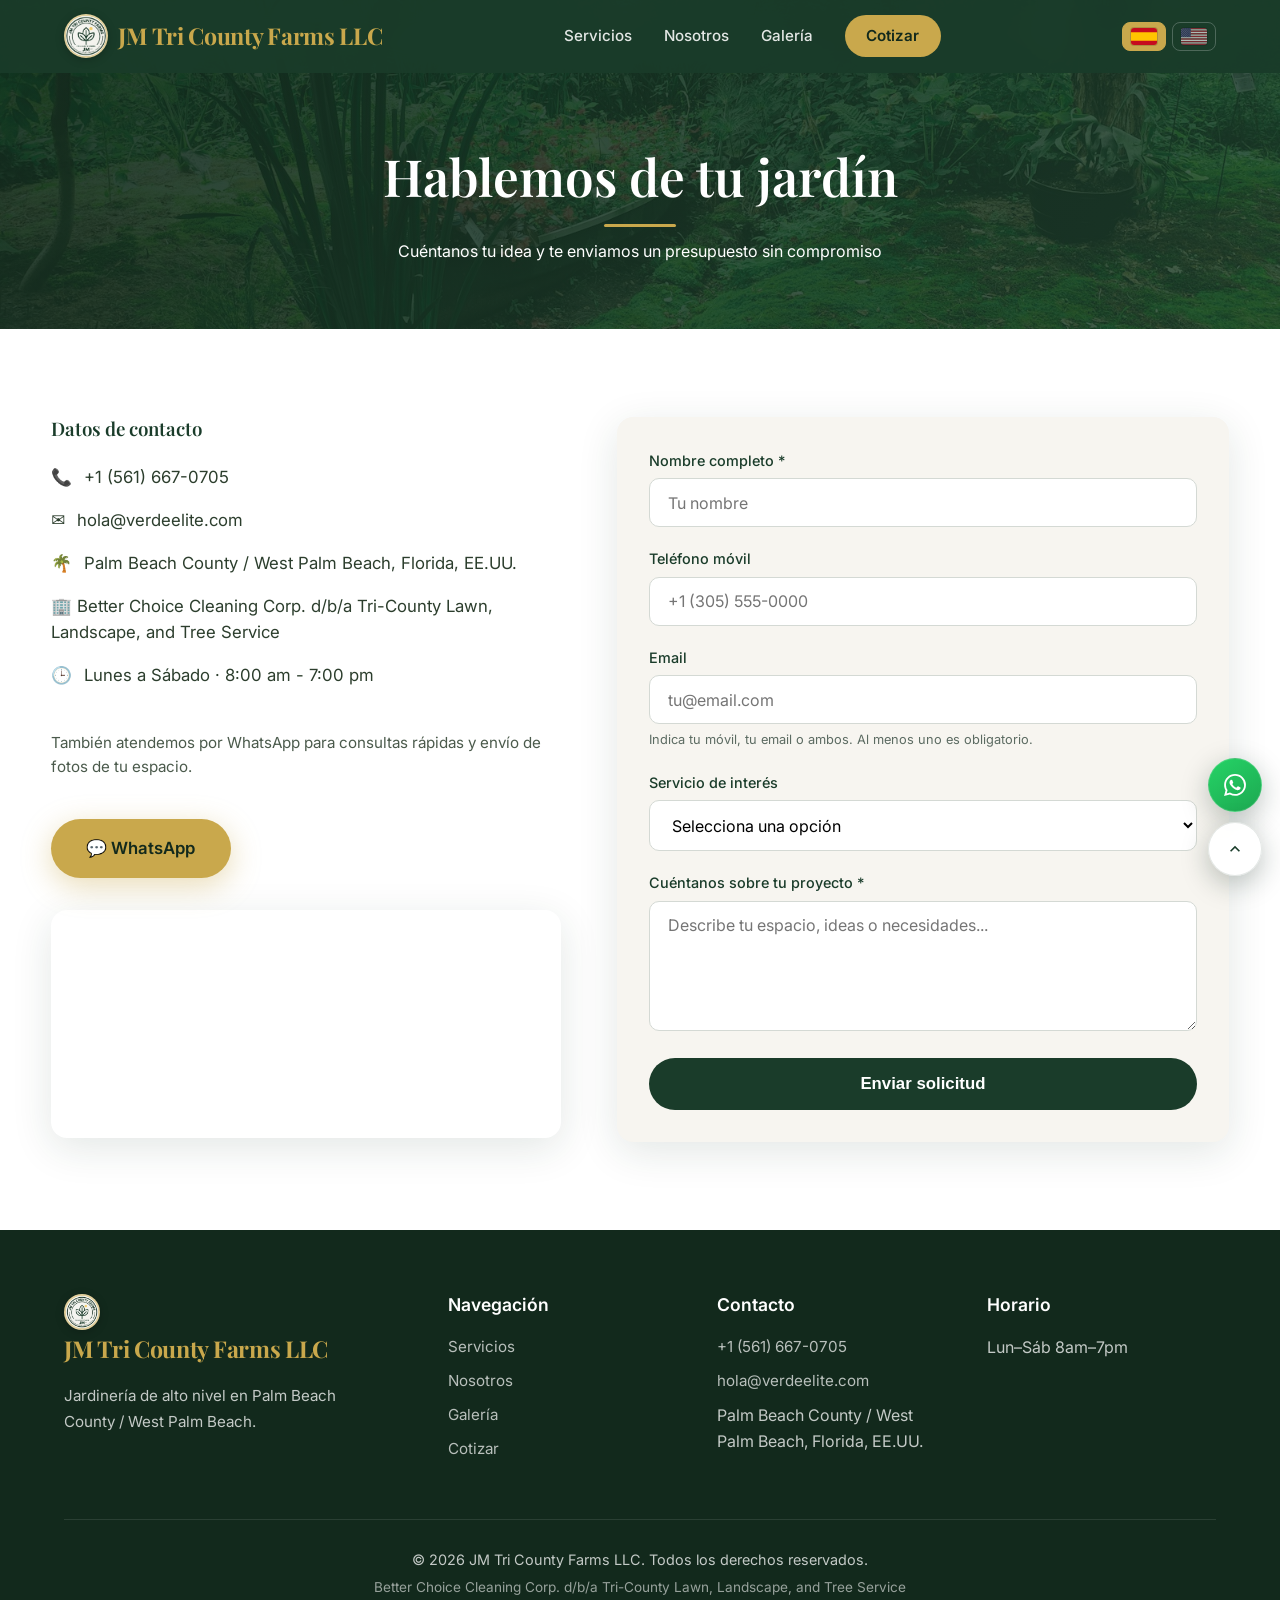
==== commit d2f3ac52: "uyuyu" ====
--- a/cotizar.html
+++ b/cotizar.html
@@ -83,12 +83,13 @@
             <input type="text" id="nombre" name="nombre" required placeholder="Tu nombre" data-i18n-placeholder="ph.name">
           </div>
           <div class="form-group">
-            <label for="telefono" data-i18n="form.phone">Teléfono *</label>
-            <input type="tel" id="telefono" name="telefono" required placeholder="+1 (305) 555-0000">
+            <label for="telefono" data-i18n="form.phone">Teléfono móvil</label>
+            <input type="tel" id="telefono" name="telefono" placeholder="+1 (305) 555-0000">
           </div>
           <div class="form-group">
-            <label for="email">Email</label>
+            <label for="email" data-i18n="form.email">Email</label>
             <input type="email" id="email" name="email" placeholder="tu@email.com" data-i18n-placeholder="ph.email">
+            <small class="form-note" data-i18n="form.contactnote">Indica tu móvil, tu email o ambos. Al menos uno es obligatorio.</small>
           </div>
           <div class="form-group">
             <label for="servicio" data-i18n="form.service">Servicio de interés</label>
--- a/css/cotizar.css
+++ b/css/cotizar.css
@@ -13,3 +13,10 @@
   border-radius: var(--radius);
   box-shadow: var(--shadow);
 }
+
+.form-note {
+  display: block;
+  margin-top: 0.35rem;
+  font-size: 0.8rem;
+  color: #5c6b62;
+}
